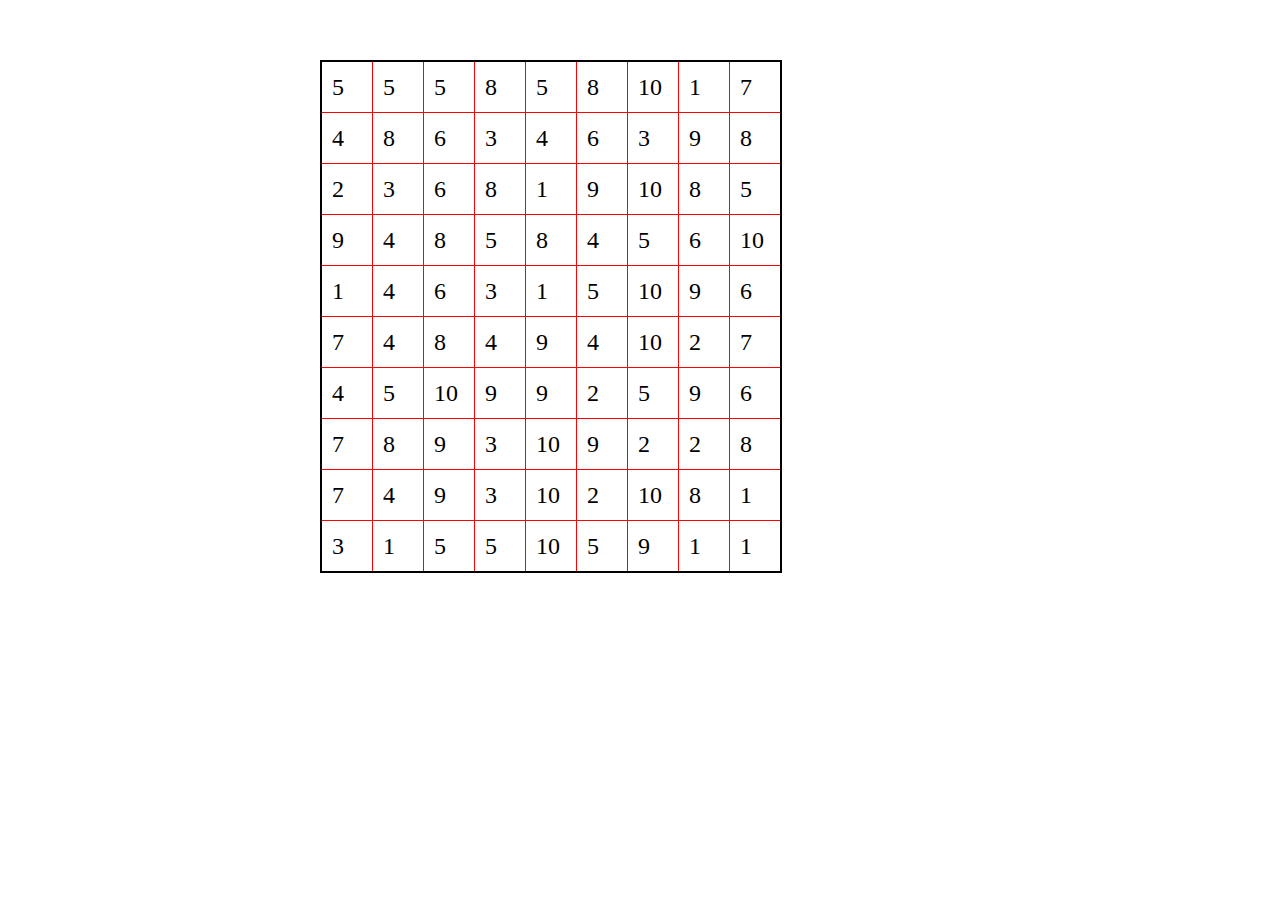
==== index.html @ d44575d8 "add HW # 35" ====
<!DOCTYPE html>

<html lang="ru">

<head>
	<title>HW</title>
	<meta http-equiv="Content-type" content="text/html;charset=UTF-8">
	<link rel="stylesheet" href="css/style.css">
	<link rel="shortcut icon" href="img/favicon-32x32.png">
</head>

<body>
	<div class="wrapper">
		<div class="wrapper">
			<table id="table"></table>
		</div>
	</div>
	<script src="js//hw_35.js"></script>
</body>

</html>
---- css/style.css ----
body {
	font: 24px/30px 'Comforter Brush', cursive;
	margin: 0;
	background-color: #fff;
	color: #000;
}

.wrapper {
	padding: 30px;
	margin: 0 auto;
	max-width: 700px;
	height: 750px;
	border-radius: 10px;
}

table {
	border-collapse: collapse;
	border-spacing: 0;
	border: 2px solid;
}


th,
td {
	margin: 0 auto;
	width: 30px;
	height: 30px;
	padding: 10px;
	border: 1px solid red;
}
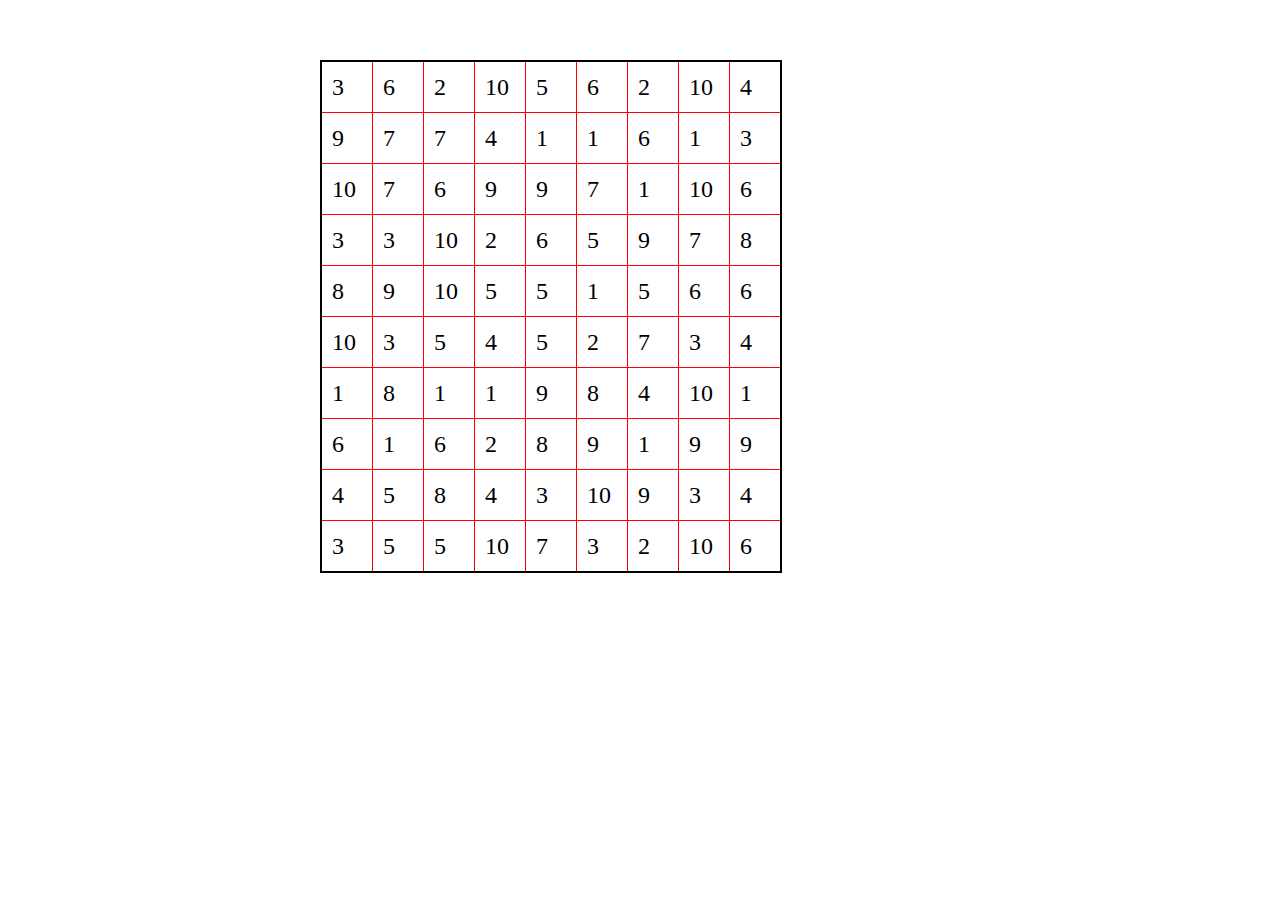
==== commit b5af9313: "Merge branch 'master' of https://github.com/KozlovPasha/Kozlov_Pro_31.01.23" ====
--- a/index.html
+++ b/index.html
@@ -15,7 +15,7 @@
 			<table id="table"></table>
 		</div>
 	</div>
-	<script src="js//hw_35.js"></script>
+	<script src="js//HW 35.js"></script>
 </body>
 
 </html>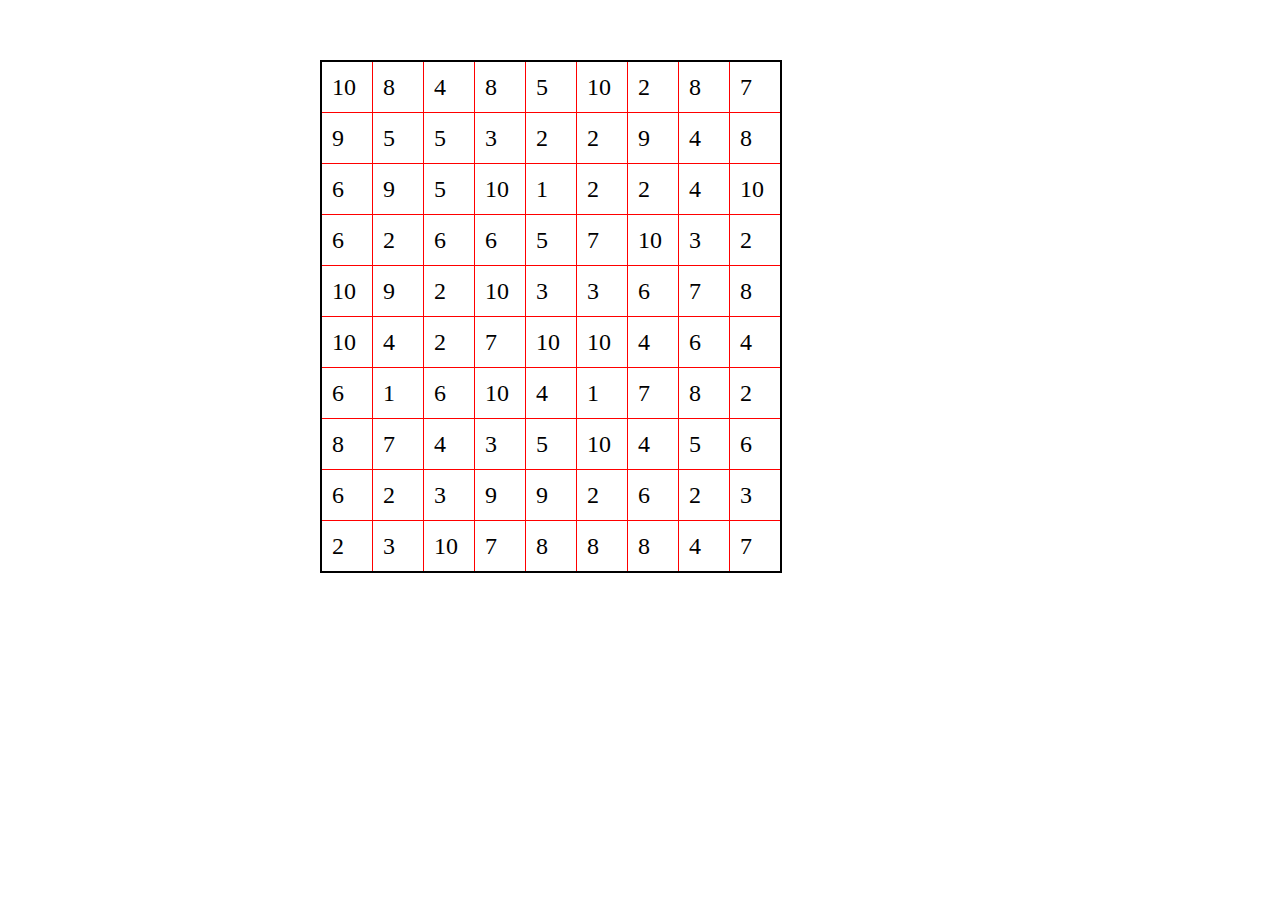
==== commit 9581fe35: "add wh 35" ====
--- a/index.html
+++ b/index.html
@@ -6,7 +6,6 @@
 	<title>HW</title>
 	<meta http-equiv="Content-type" content="text/html;charset=UTF-8">
 	<link rel="stylesheet" href="css/style.css">
-	<link rel="shortcut icon" href="img/favicon-32x32.png">
 </head>
 
 <body>
--- a/css/style.css
+++ b/css/style.css
@@ -20,8 +20,7 @@
 }
 
 
-th,
-td {
+th,td {
 	margin: 0 auto;
 	width: 30px;
 	height: 30px;
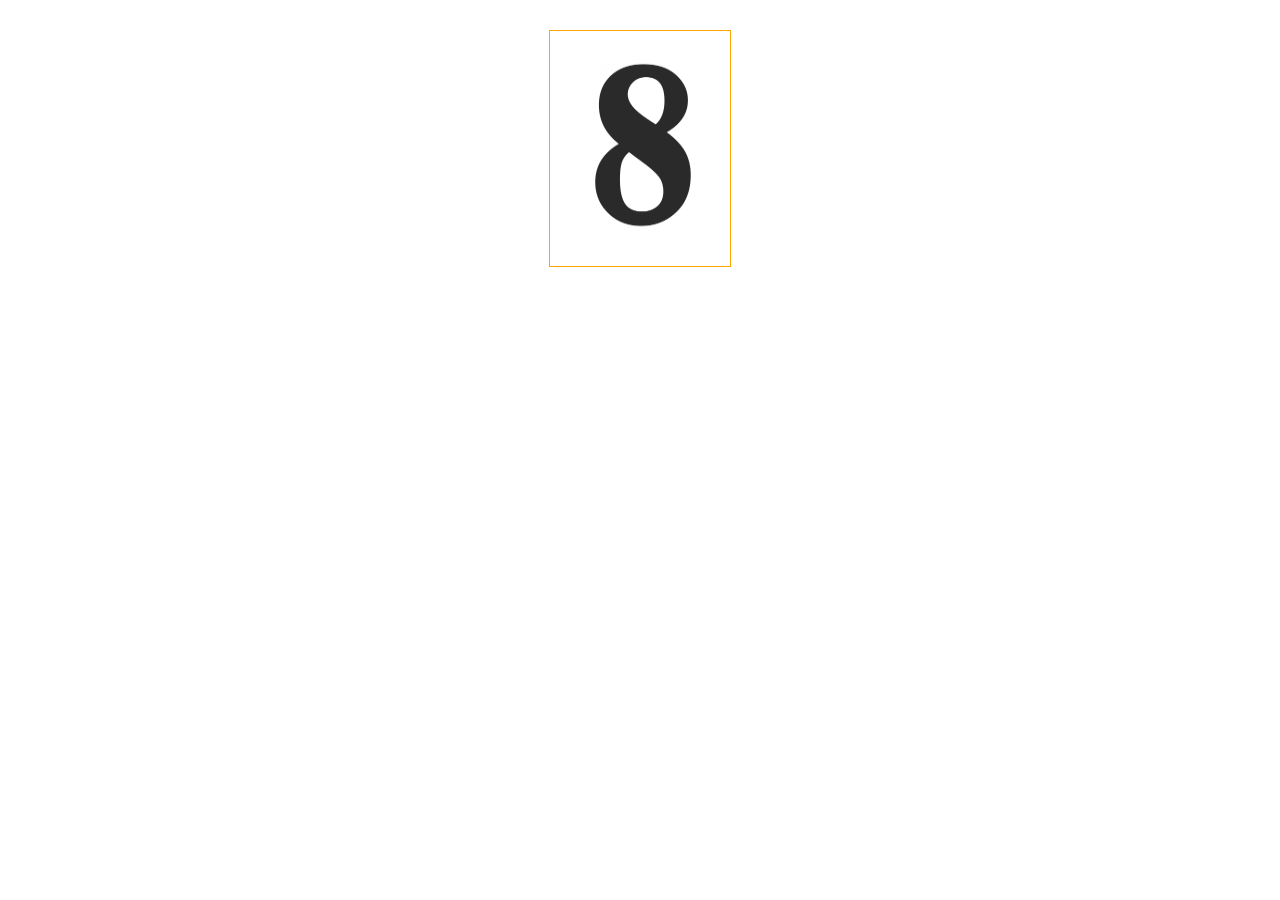
==== commit e45dfb0d: "add HW 36" ====
--- a/index.html
+++ b/index.html
@@ -3,18 +3,18 @@
 <html lang="ru">
 
 <head>
-	<title>HW</title>
+	<title>HW 36</title>
 	<meta http-equiv="Content-type" content="text/html;charset=UTF-8">
 	<link rel="stylesheet" href="css/style.css">
 </head>
 
 <body>
 	<div class="wrapper">
-		<div class="wrapper">
-			<table id="table"></table>
+		<div id="asd" class="box">
 		</div>
-	</div>
-	<script src="js//HW 35.js"></script>
+		<script src="js/HW 36.js"></script>
 </body>
 
+</html>
+
 </html>--- a/css/style.css
+++ b/css/style.css
@@ -8,22 +8,17 @@
 .wrapper {
 	padding: 30px;
 	margin: 0 auto;
-	max-width: 700px;
+	max-width: 1360px;
 	height: 750px;
 	border-radius: 10px;
-}
-
-table {
-	border-collapse: collapse;
-	border-spacing: 0;
-	border: 2px solid;
+	text-align: center;
 }
 
 
-th,td {
-	margin: 0 auto;
-	width: 30px;
-	height: 30px;
-	padding: 10px;
-	border: 1px solid red;
+.box {
+	box-sizing: border-box;
+	font-size: 30px;
+	display: inline-block;
+	border: 1px solid orange;
+	padding: 15px;
 }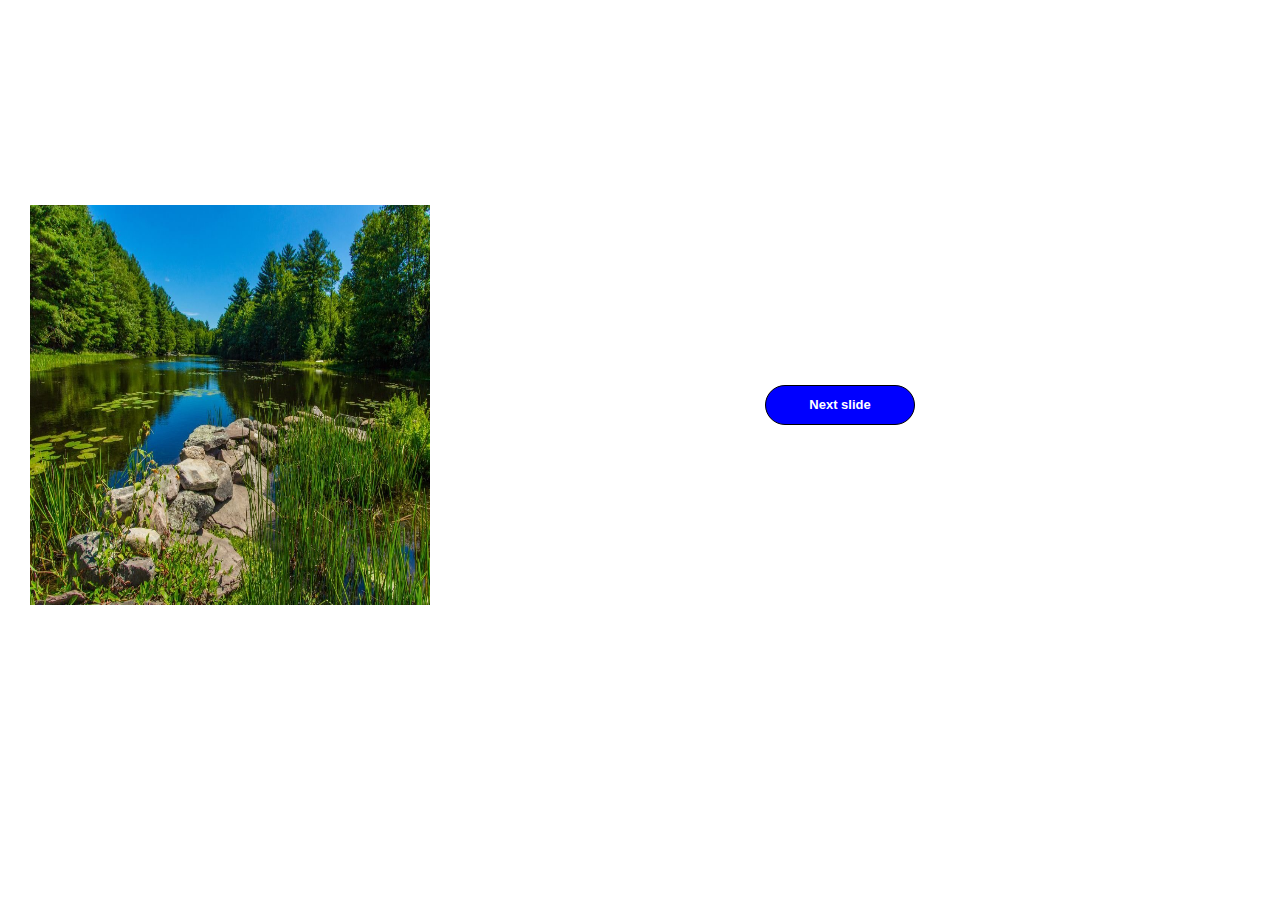
==== commit c407af72: "add WH #38" ====
--- a/index.html
+++ b/index.html
@@ -3,16 +3,15 @@
 <html lang="ru">
 
 <head>
-	<title>HW 36</title>
+	<title>HW 38</title>
 	<meta http-equiv="Content-type" content="text/html;charset=UTF-8">
 	<link rel="stylesheet" href="css/style.css">
 </head>
 
 <body>
-	<div class="wrapper">
-		<div id="asd" class="box">
-		</div>
-		<script src="js/HW 36.js"></script>
+	<div class="wrapper" id="wrapper">
+	</div>
+		<script src="js/HW 38.js"></script>
 </body>
 
 </html>
--- a/css/style.css
+++ b/css/style.css
@@ -12,13 +12,35 @@
 	height: 750px;
 	border-radius: 10px;
 	text-align: center;
+	display: flex;
+	align-items: center;
 }
 
 
-.box {
+.btn{
+	width: 150px;
+	height: 40px;
+	color: #fff;
+	border: 1px solid black;
+	border-radius: 20px;
+	font-weight: 700;
+	font-size: 13px;
+	line-height: 18px;
+	margin: 0 auto;
+	text-align: center;
+	text-decoration: none;
+	padding: 10px 0;
 	box-sizing: border-box;
-	font-size: 30px;
-	display: inline-block;
-	border: 1px solid orange;
-	padding: 15px;
+}
+
+.next{
+background-color: blue;
+}
+.prev{
+	background-color: aqua;
+}
+
+img{
+	width: 400px;
+	height: 400px;
 }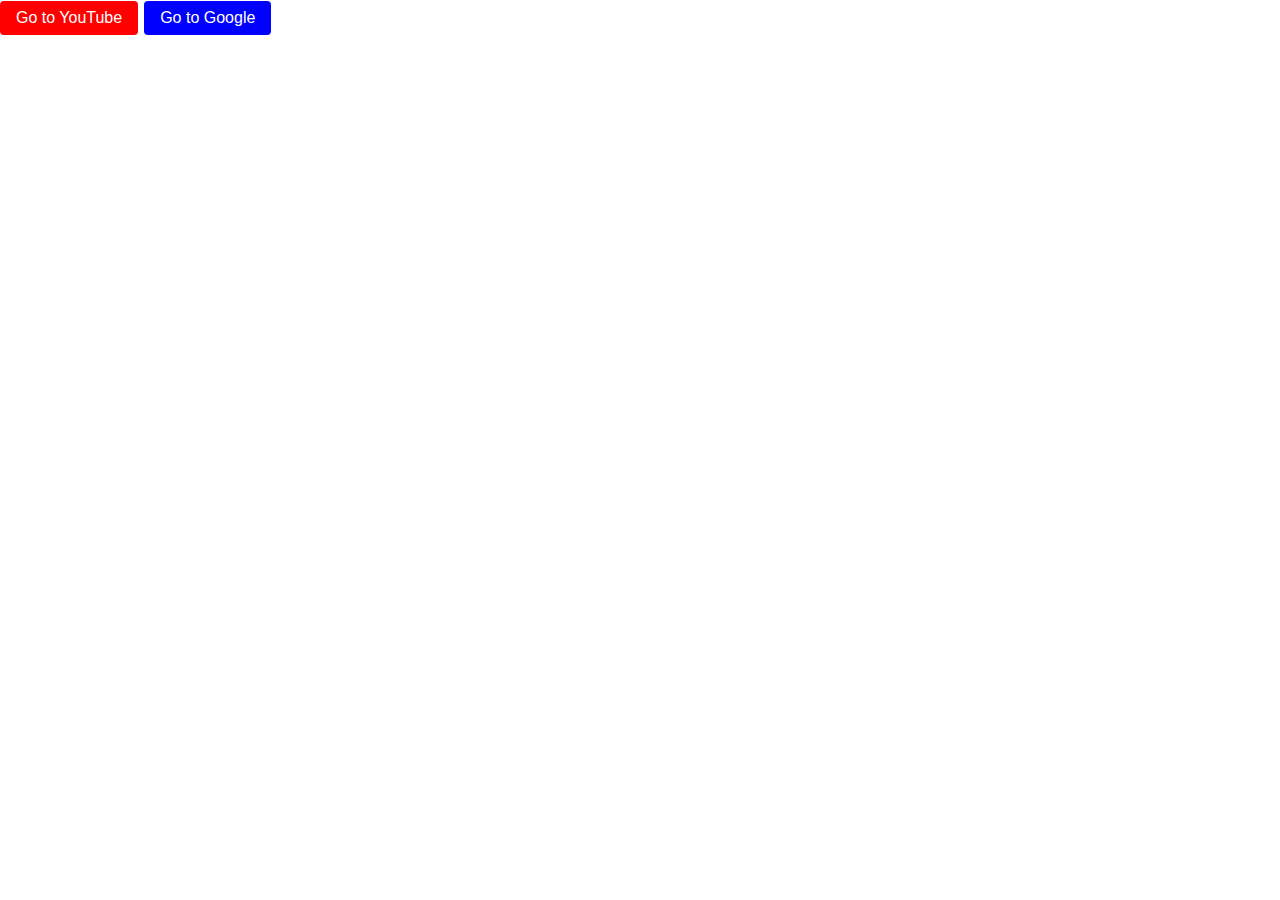
==== commit 5a409b3e: "add hw #37" ====
--- a/index.html
+++ b/index.html
@@ -3,15 +3,17 @@
 <html lang="ru">
 
 <head>
-	<title>HW 38</title>
+	<title>HW 37</title>
 	<meta http-equiv="Content-type" content="text/html;charset=UTF-8">
 	<link rel="stylesheet" href="css/style.css">
 </head>
 
 <body>
-	<div class="wrapper" id="wrapper">
+	<div class="holder">
+		<button id="youtube-btn">Go to YouTube</button>
+		<button id="google-btn">Go to Google</button>
 	</div>
-		<script src="js/HW 38.js"></script>
+		<script src="js/HW 37.js"></script>
 </body>
 
 </html>
--- a/css/style.css
+++ b/css/style.css
@@ -5,42 +5,31 @@
 	color: #000;
 }
 
-.wrapper {
-	padding: 30px;
-	margin: 0 auto;
-	max-width: 1360px;
-	height: 750px;
-	border-radius: 10px;
-	text-align: center;
-	display: flex;
-	align-items: center;
+button {
+	font-size: 16px;
+	padding: 8px 16px;
+	border: none;
+	border-radius: 4px;
+	cursor: pointer;
+	transition: background-color 0.3s ease;
 }
 
-
-.btn{
-	width: 150px;
-	height: 40px;
-	color: #fff;
-	border: 1px solid black;
-	border-radius: 20px;
-	font-weight: 700;
-	font-size: 13px;
-	line-height: 18px;
-	margin: 0 auto;
-	text-align: center;
-	text-decoration: none;
-	padding: 10px 0;
-	box-sizing: border-box;
+#youtube-btn {
+	background-color: red;
+	color: white;
 }
 
-.next{
-background-color: blue;
-}
-.prev{
-	background-color: aqua;
+#google-btn {
+	background-color: blue;
+	color: white;
 }
 
-img{
-	width: 400px;
-	height: 400px;
+#google-btn:hover {
+	background-color: #555;
+	color: white;
+}
+
+#youtube-btn:hover {
+	background-color: #555;
+	color: white;
 }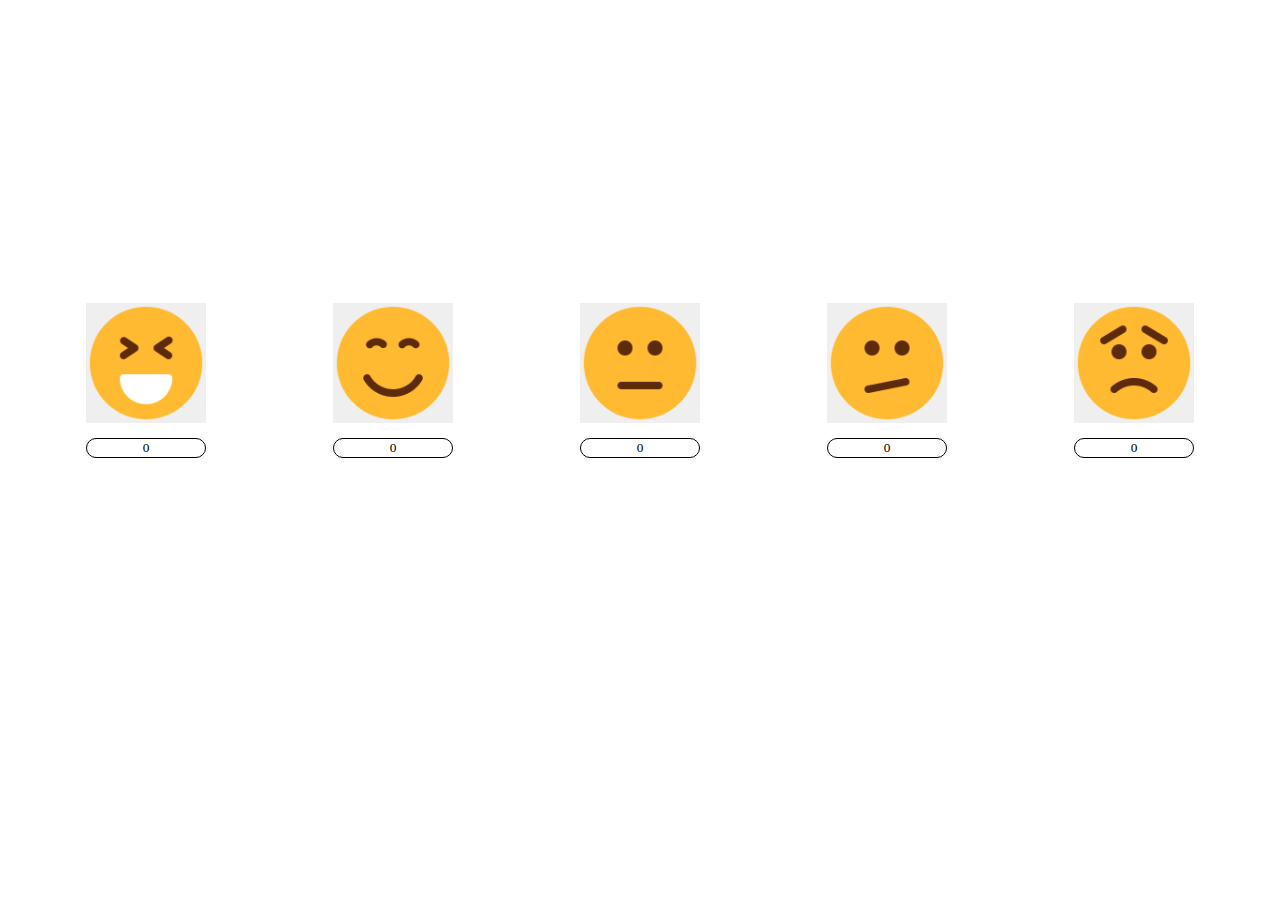
==== commit 33ced91d: "add hw 39" ====
--- a/index.html
+++ b/index.html
@@ -9,11 +9,29 @@
 </head>
 
 <body>
-	<div class="holder">
-		<button id="youtube-btn">Go to YouTube</button>
-		<button id="google-btn">Go to Google</button>
+	<div class="wrapper" id="wrapper">
+		<div>
+			<button id="btn"> <img src="img/happy.png" alt="happy smiley"></button>
+			<input id="inp" type="text" value="0">
+		</div>
+		<div>
+			<button id="btn"> <img src="img/smile.png" alt="smile smiley"></button>
+			<input id="inp" type="text" value="0">
+		</div>
+		<div>
+			<button id="btn"> <img src="img/normal.png" alt="normal smiley"></button>
+			<input id="inp" type="text" value="0">
+		</div>
+		<div>
+			<button id="btn"> <img src="img/upset.png" alt="upset smiley"></button>
+			<input id="inp" type="text" value="0">
+		</div>
+		<div>
+			<button id="btn"> <img src="img/sad.png" alt="sad smiley"></button>
+			<input id="inp" type="text" value="0">
+		</div>
 	</div>
-		<script src="js/HW 37.js"></script>
+		<script src="js/HW 39.js"></script>
 </body>
 
 </html>
--- a/css/style.css
+++ b/css/style.css
@@ -1,3 +1,20 @@
+/*Обнуление*/
+*{padding: 0;margin: 0;border: 0;}
+*,*:before,*:after{-moz-box-sizing: border-box;-webkit-box-sizing: border-box;box-sizing: border-box;}
+:focus,:active{outline: none;}
+a:focus,a:active{outline: none;}
+nav,footer,header,aside{display: block;}
+html,body{height:100%;width:100%;font-size:100%;line-height:1;font-size:14px;-ms-text-size-adjust:100%;-moz-text-size-adjust:100%;-webkit-text-size-adjust:100%;}
+input,button,textarea{font-family:inherit;}
+input::-ms-clear{display: none;}
+button{cursor: pointer;}
+button::-moz-focus-inner {padding:0;border:0;}
+a,a:visited{text-decoration: none;}
+a:hover{text-decoration: none;}
+ul li{list-style: none;}
+img{vertical-align: top;}
+h1,h2,h3,h4,h5,h6{font-size:inherit;font-weight: inherit;}
+/*--------------------*/
 body {
 	font: 24px/30px 'Comforter Brush', cursive;
 	margin: 0;
@@ -5,31 +22,31 @@
 	color: #000;
 }
 
-button {
-	font-size: 16px;
-	padding: 8px 16px;
-	border: none;
-	border-radius: 4px;
-	cursor: pointer;
-	transition: background-color 0.3s ease;
+.wrapper {
+	padding: 30px;
+	margin: 0 auto;
+	max-width: 1360px;
+	height: 750px;
+	border-radius: 10px;
+	text-align: center;
+	display: flex;
+	align-items: center;
+	gap: 15px;
+}
+button:hover{
+	background-color: lightgreen;
 }
 
-#youtube-btn {
-	background-color: red;
-	color: white;
+
+img{
+	width: 120px;
+	height: 120px;
 }
-
-#google-btn {
-	background-color: blue;
-	color: white;
-}
-
-#google-btn:hover {
-	background-color: #555;
-	color: white;
-}
-
-#youtube-btn:hover {
-	background-color: #555;
-	color: white;
+input{
+	width: 120px;
+	height: 20px;
+	border: 1px solid black;
+	border-radius: 15px;
+	margin-top: 15px;
+	text-align: center;
 }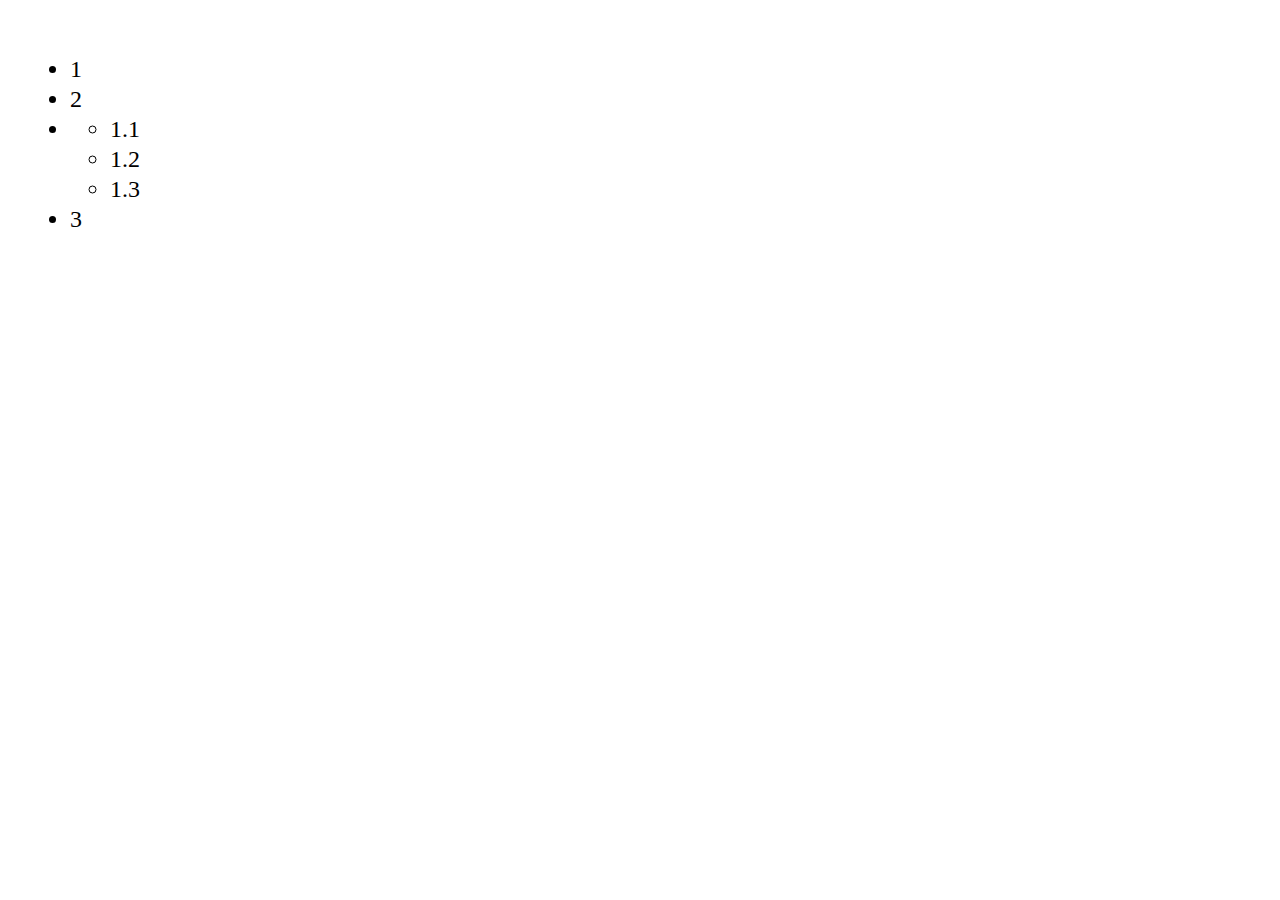
==== commit 9c4693da: "add hw #40" ====
--- a/index.html
+++ b/index.html
@@ -10,28 +10,8 @@
 
 <body>
 	<div class="wrapper" id="wrapper">
-		<div>
-			<button id="btn"> <img src="img/happy.png" alt="happy smiley"></button>
-			<input id="inp" type="text" value="0">
-		</div>
-		<div>
-			<button id="btn"> <img src="img/smile.png" alt="smile smiley"></button>
-			<input id="inp" type="text" value="0">
-		</div>
-		<div>
-			<button id="btn"> <img src="img/normal.png" alt="normal smiley"></button>
-			<input id="inp" type="text" value="0">
-		</div>
-		<div>
-			<button id="btn"> <img src="img/upset.png" alt="upset smiley"></button>
-			<input id="inp" type="text" value="0">
-		</div>
-		<div>
-			<button id="btn"> <img src="img/sad.png" alt="sad smiley"></button>
-			<input id="inp" type="text" value="0">
-		</div>
 	</div>
-		<script src="js/HW 39.js"></script>
+		<script src="js/HW 40.js"></script>
 </body>
 
 </html>
--- a/css/style.css
+++ b/css/style.css
@@ -1,20 +1,3 @@
-/*Обнуление*/
-*{padding: 0;margin: 0;border: 0;}
-*,*:before,*:after{-moz-box-sizing: border-box;-webkit-box-sizing: border-box;box-sizing: border-box;}
-:focus,:active{outline: none;}
-a:focus,a:active{outline: none;}
-nav,footer,header,aside{display: block;}
-html,body{height:100%;width:100%;font-size:100%;line-height:1;font-size:14px;-ms-text-size-adjust:100%;-moz-text-size-adjust:100%;-webkit-text-size-adjust:100%;}
-input,button,textarea{font-family:inherit;}
-input::-ms-clear{display: none;}
-button{cursor: pointer;}
-button::-moz-focus-inner {padding:0;border:0;}
-a,a:visited{text-decoration: none;}
-a:hover{text-decoration: none;}
-ul li{list-style: none;}
-img{vertical-align: top;}
-h1,h2,h3,h4,h5,h6{font-size:inherit;font-weight: inherit;}
-/*--------------------*/
 body {
 	font: 24px/30px 'Comforter Brush', cursive;
 	margin: 0;
@@ -27,26 +10,4 @@
 	margin: 0 auto;
 	max-width: 1360px;
 	height: 750px;
-	border-radius: 10px;
-	text-align: center;
-	display: flex;
-	align-items: center;
-	gap: 15px;
 }
-button:hover{
-	background-color: lightgreen;
-}
-
-
-img{
-	width: 120px;
-	height: 120px;
-}
-input{
-	width: 120px;
-	height: 20px;
-	border: 1px solid black;
-	border-radius: 15px;
-	margin-top: 15px;
-	text-align: center;
-}